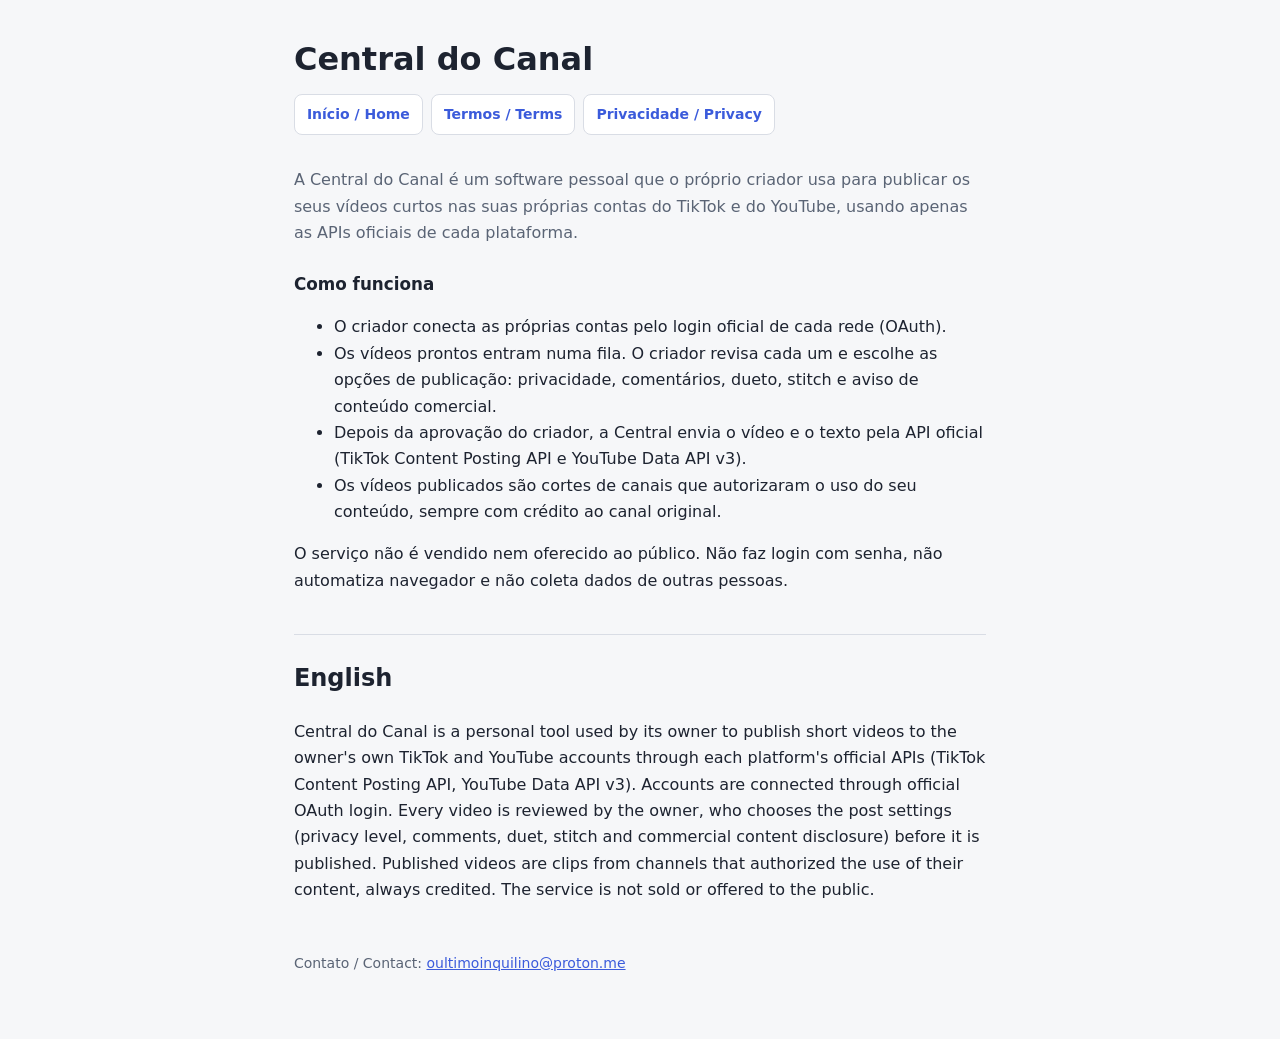
==== index.html @ 02bb6cf5 "Site da Central do Canal: início, termos e privacidade" ====
<!doctype html><html lang="pt-BR"><head><meta charset="utf-8"><meta name="viewport" content="width=device-width,initial-scale=1"><title>Central do Canal</title><link rel="stylesheet" href="estilo.css"></head><body><div class="wrap">
<h1>Central do Canal</h1><nav><a href="index.html">Início / Home</a><a href="termos.html">Termos / Terms</a><a href="privacidade.html">Privacidade / Privacy</a></nav>
<p class="lead">A Central do Canal é um software pessoal que o próprio criador usa para publicar os seus vídeos curtos nas suas próprias contas do TikTok e do YouTube, usando apenas as APIs oficiais de cada plataforma.</p>
<h3>Como funciona</h3>
<ul><li>O criador conecta as próprias contas pelo login oficial de cada rede (OAuth).</li>
<li>Os vídeos prontos entram numa fila. O criador revisa cada um e escolhe as opções de publicação: privacidade, comentários, dueto, stitch e aviso de conteúdo comercial.</li>
<li>Depois da aprovação do criador, a Central envia o vídeo e o texto pela API oficial (TikTok Content Posting API e YouTube Data API v3).</li>
<li>Os vídeos publicados são cortes de canais que autorizaram o uso do seu conteúdo, sempre com crédito ao canal original.</li></ul>
<p>O serviço não é vendido nem oferecido ao público. Não faz login com senha, não automatiza navegador e não coleta dados de outras pessoas.</p>
<h2 lang="en">English</h2>
<p lang="en">Central do Canal is a personal tool used by its owner to publish short videos to the owner's own TikTok and YouTube accounts through each platform's official APIs (TikTok Content Posting API, YouTube Data API v3). Accounts are connected through official OAuth login. Every video is reviewed by the owner, who chooses the post settings (privacy level, comments, duet, stitch and commercial content disclosure) before it is published. Published videos are clips from channels that authorized the use of their content, always credited. The service is not sold or offered to the public.</p>
<footer>Contato / Contact: <a href="mailto:oultimoinquilino@proton.me">oultimoinquilino@proton.me</a></footer></div></body></html>
---- estilo.css ----
:root{--bg:#f6f7f9;--fg:#1d2330;--muted:#5a6475;--line:#d9dde5;--accent:#3b5bdb;--card:#fff}
@media (prefers-color-scheme:dark){:root{--bg:#12151c;--fg:#e4e7ee;--muted:#9aa3b4;--line:#2a303d;--accent:#8ea6ff;--card:#181c25}}
*{box-sizing:border-box}body{margin:0;background:var(--bg);color:var(--fg);font:16px/1.65 system-ui,-apple-system,"Segoe UI",sans-serif;padding:40px 16px 64px}
.wrap{max-width:68ch;margin:0 auto}nav{display:flex;flex-wrap:wrap;gap:8px;margin:16px 0 32px}
nav a{color:var(--accent);text-decoration:none;border:1px solid var(--line);background:var(--card);padding:8px 12px;border-radius:8px;font-weight:600;font-size:14px}
h1{font-size:2rem;line-height:1.2;margin:0}h2{margin-top:40px;border-top:1px solid var(--line);padding-top:24px}h3{margin:24px 0 4px;font-size:1.05rem}
.meta,.lead{color:var(--muted)}a{color:var(--accent)}code{font-size:.92em}footer{margin-top:48px;color:var(--muted);font-size:14px}
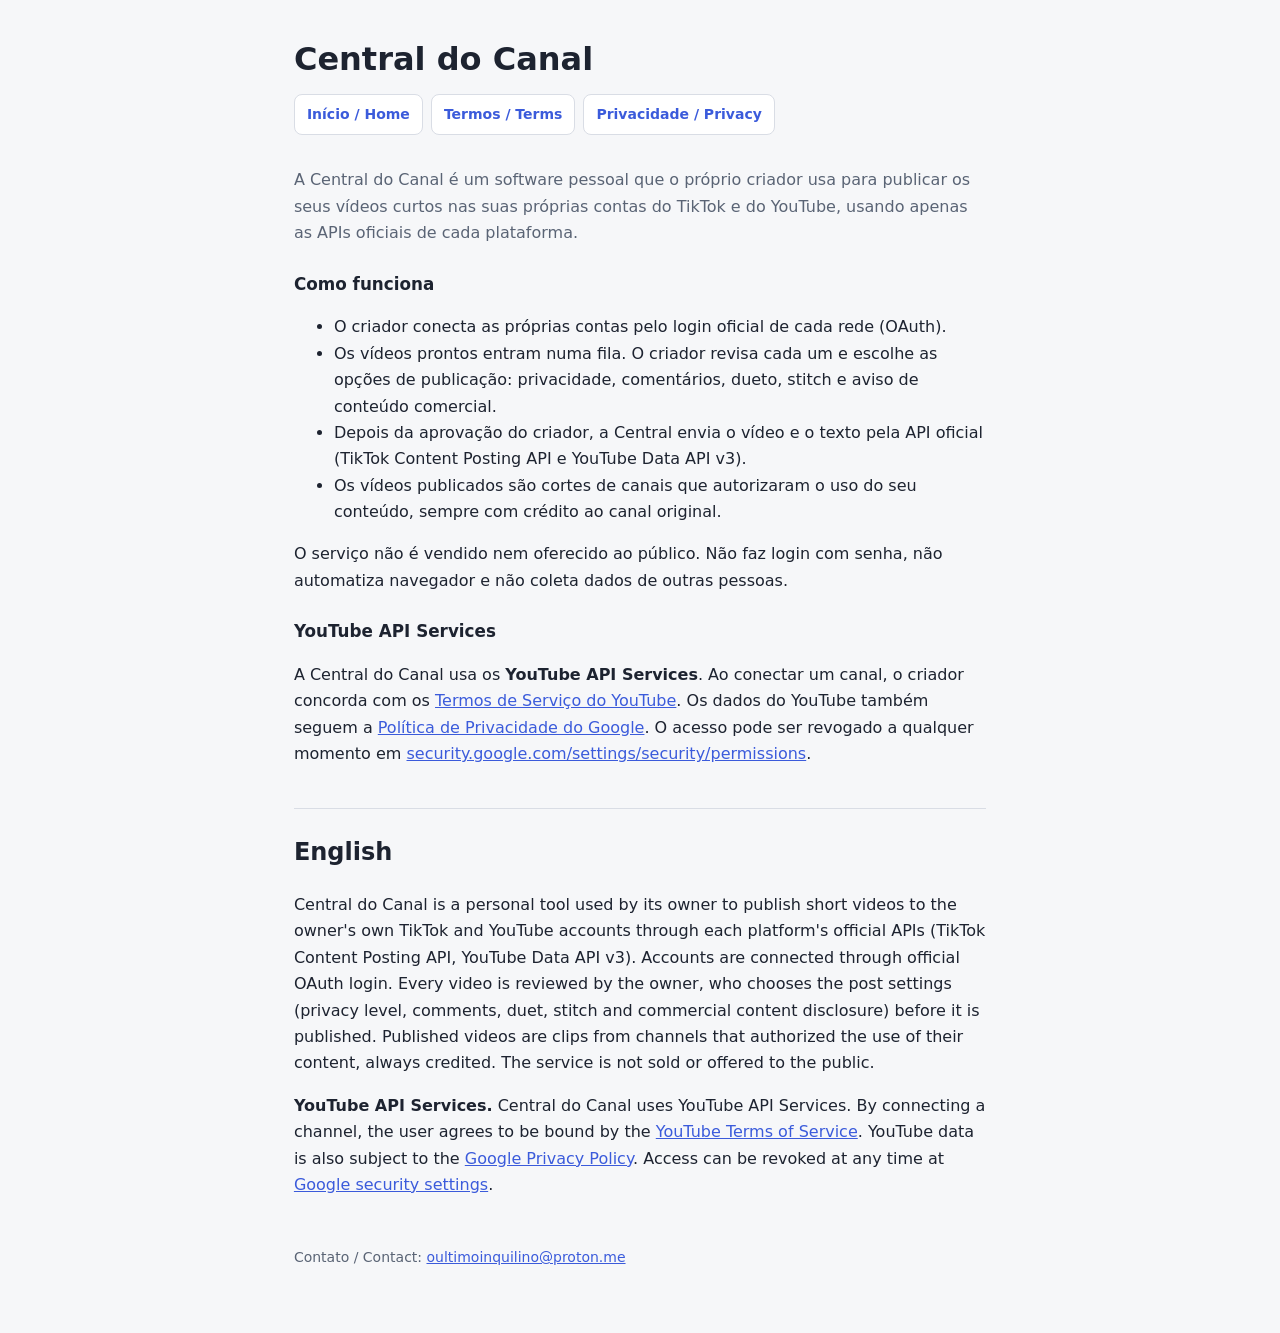
==== commit a8eaf6a9: "Avisos dos YouTube API Services e links do Google" ====
--- a/index.html
+++ b/index.html
@@ -7,6 +7,8 @@
 <li>Depois da aprovação do criador, a Central envia o vídeo e o texto pela API oficial (TikTok Content Posting API e YouTube Data API v3).</li>
 <li>Os vídeos publicados são cortes de canais que autorizaram o uso do seu conteúdo, sempre com crédito ao canal original.</li></ul>
 <p>O serviço não é vendido nem oferecido ao público. Não faz login com senha, não automatiza navegador e não coleta dados de outras pessoas.</p>
+<h3>YouTube API Services</h3><p>A Central do Canal usa os <strong>YouTube API Services</strong>. Ao conectar um canal, o criador concorda com os <a href="https://www.youtube.com/t/terms">Termos de Serviço do YouTube</a>. Os dados do YouTube também seguem a <a href="https://policies.google.com/privacy">Política de Privacidade do Google</a>. O acesso pode ser revogado a qualquer momento em <a href="https://security.google.com/settings/security/permissions">security.google.com/settings/security/permissions</a>.</p>
 <h2 lang="en">English</h2>
 <p lang="en">Central do Canal is a personal tool used by its owner to publish short videos to the owner's own TikTok and YouTube accounts through each platform's official APIs (TikTok Content Posting API, YouTube Data API v3). Accounts are connected through official OAuth login. Every video is reviewed by the owner, who chooses the post settings (privacy level, comments, duet, stitch and commercial content disclosure) before it is published. Published videos are clips from channels that authorized the use of their content, always credited. The service is not sold or offered to the public.</p>
+<p lang="en"><strong>YouTube API Services.</strong> Central do Canal uses YouTube API Services. By connecting a channel, the user agrees to be bound by the <a href="https://www.youtube.com/t/terms">YouTube Terms of Service</a>. YouTube data is also subject to the <a href="https://policies.google.com/privacy">Google Privacy Policy</a>. Access can be revoked at any time at <a href="https://security.google.com/settings/security/permissions">Google security settings</a>.</p>
 <footer>Contato / Contact: <a href="mailto:oultimoinquilino@proton.me">oultimoinquilino@proton.me</a></footer></div></body></html>
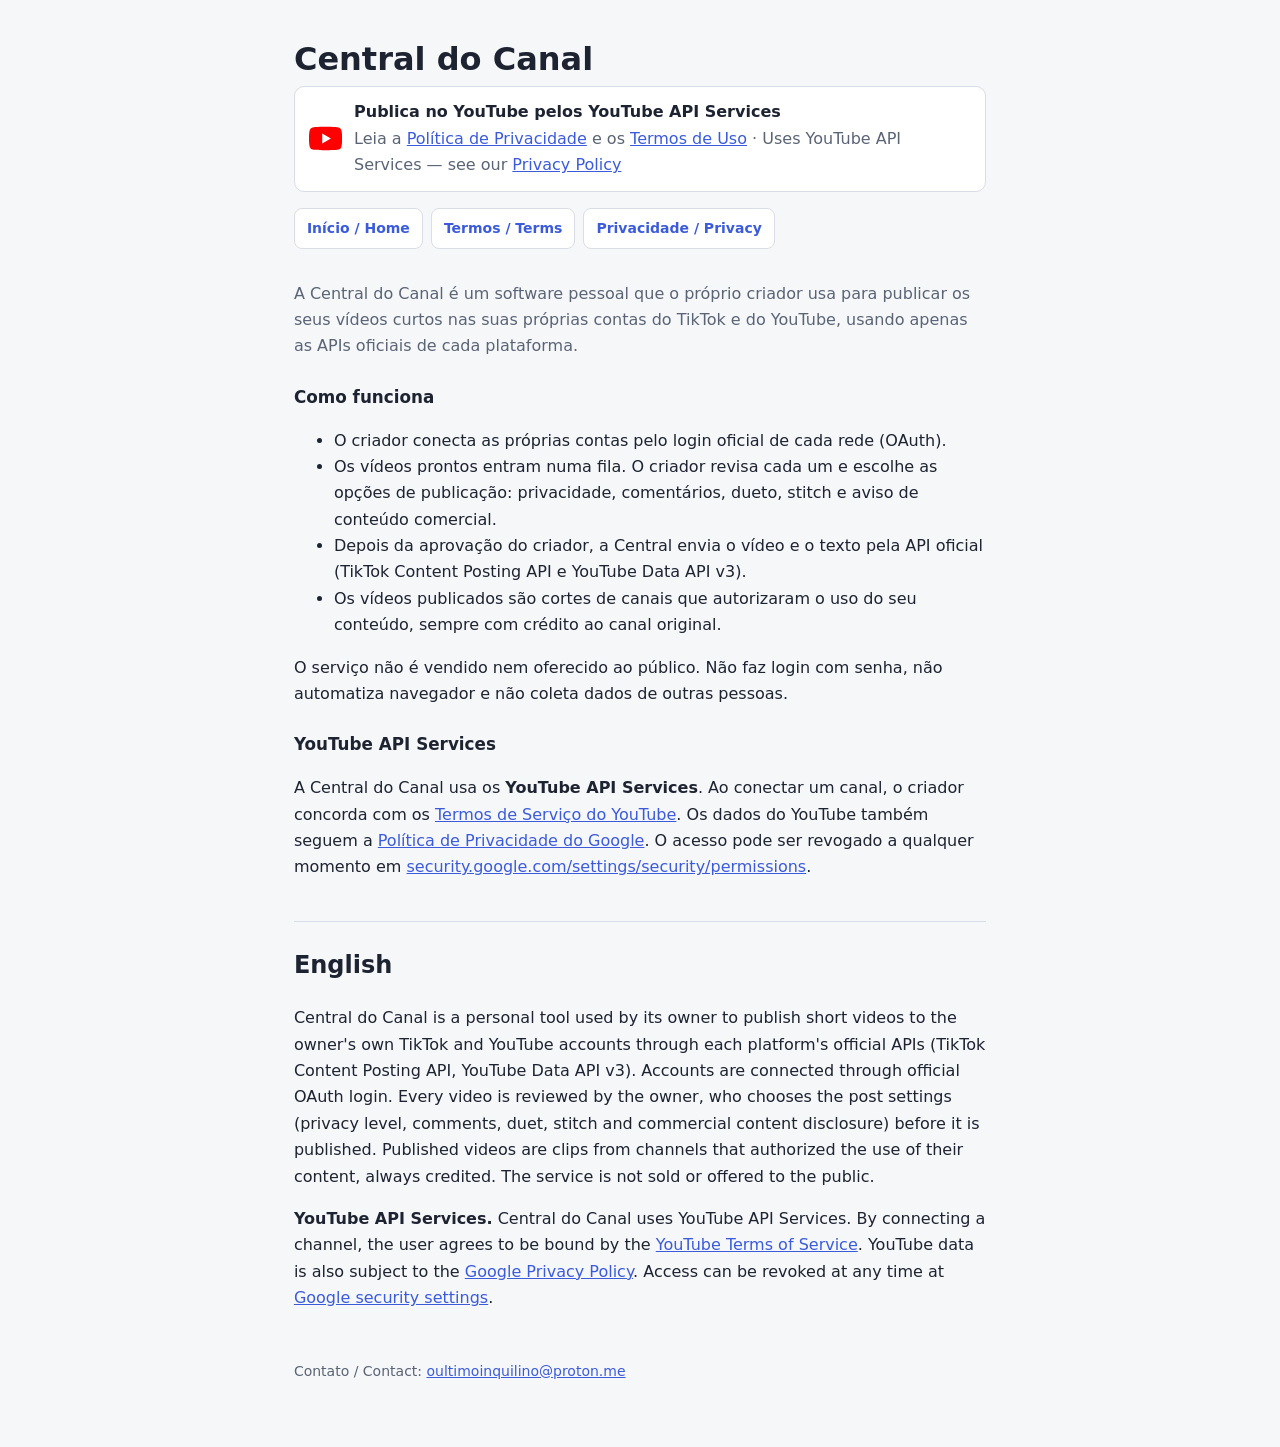
==== commit 58a76c86: "Marca do YouTube e link da privacidade na página inicial" ====
--- a/index.html
+++ b/index.html
@@ -1,5 +1,7 @@
 <!doctype html><html lang="pt-BR"><head><meta charset="utf-8"><meta name="viewport" content="width=device-width,initial-scale=1"><title>Central do Canal</title><link rel="stylesheet" href="estilo.css"></head><body><div class="wrap">
-<h1>Central do Canal</h1><nav><a href="index.html">Início / Home</a><a href="termos.html">Termos / Terms</a><a href="privacidade.html">Privacidade / Privacy</a></nav>
+<h1>Central do Canal</h1><div class="yt" style="display:flex;align-items:center;gap:12px;margin:8px 0 4px;padding:12px 14px;border:1px solid var(--line);border-radius:10px;background:var(--card)">
+<svg width="44" height="31" viewBox="0 0 28 20" aria-label="YouTube"><path fill="#FF0000" d="M27.4 3.1A3.5 3.5 0 0 0 25 .6C22.8 0 14 0 14 0S5.2 0 3 .6A3.5 3.5 0 0 0 .6 3.1C0 5.3 0 10 0 10s0 4.7.6 6.9A3.5 3.5 0 0 0 3 19.4c2.2.6 11 .6 11 .6s8.8 0 11-.6a3.5 3.5 0 0 0 2.4-2.5c.6-2.2.6-6.9.6-6.9s0-4.7-.6-6.9z"/><path fill="#fff" d="M11.2 14.3 18.5 10l-7.3-4.3z"/></svg>
+<div><strong>Publica no YouTube pelos YouTube API Services</strong><br><span class="meta">Leia a <a href="privacidade.html">Política de Privacidade</a> e os <a href="termos.html">Termos de Uso</a> · <span lang="en">Uses YouTube API Services — see our <a href="privacidade.html">Privacy Policy</a></span></span></div></div><nav><a href="index.html">Início / Home</a><a href="termos.html">Termos / Terms</a><a href="privacidade.html">Privacidade / Privacy</a></nav>
 <p class="lead">A Central do Canal é um software pessoal que o próprio criador usa para publicar os seus vídeos curtos nas suas próprias contas do TikTok e do YouTube, usando apenas as APIs oficiais de cada plataforma.</p>
 <h3>Como funciona</h3>
 <ul><li>O criador conecta as próprias contas pelo login oficial de cada rede (OAuth).</li>
